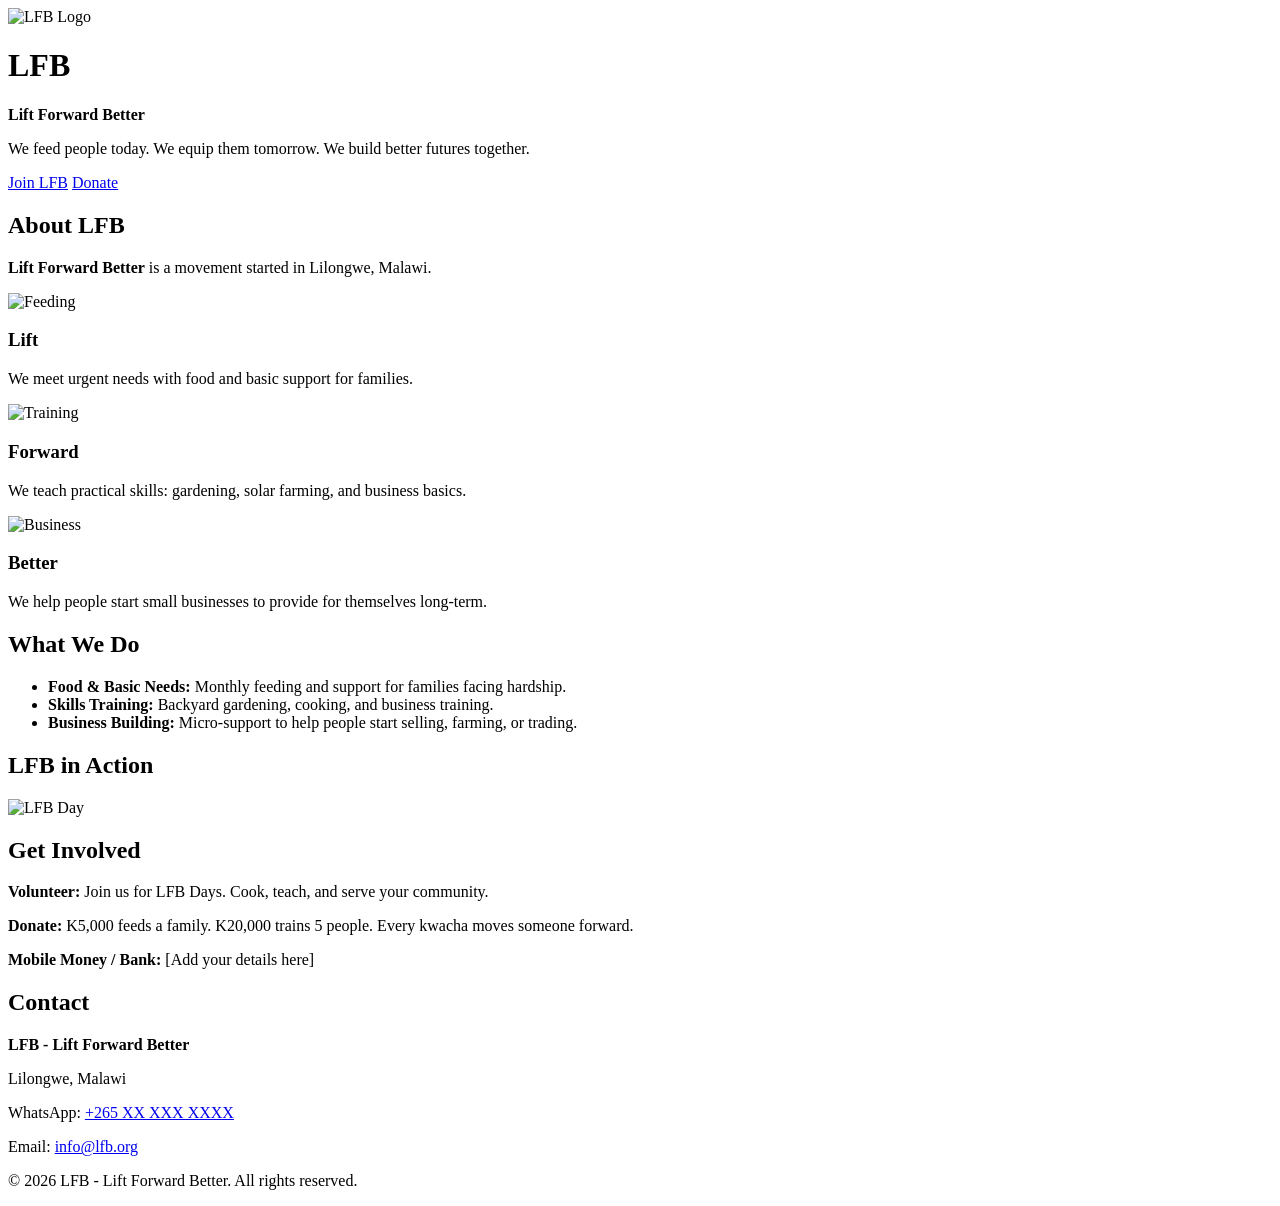
==== index.html @ e2d97dd2 "Create index.html" ====
<!DOCTYPE html>
<html lang="en">
<head>
  <meta charset="UTF-8">
  <meta name="viewport" content="width=device-width, initial-scale=1.0">
  <title>LFB - Lift Forward Better</title>
  <link rel="stylesheet" href="css/style.css">
</head>
<body>

  <header>
    <img src="images/logo.png" alt="LFB Logo" class="logo">
    <h1>LFB</h1>
    <p><b>Lift Forward Better</b></p>
    <p>We feed people today. We equip them tomorrow. We build better futures together.</p>
    <a href="#contact" class="btn btn-primary">Join LFB</a>
    <a href="#donate" class="btn btn-outline">Donate</a>
  </header>

  <section id="about">
    <h2>About LFB</h2>
    <p><b>Lift Forward Better</b> is a movement started in Lilongwe, Malawi.</p>
    <div class="cards">
      <div class="card">
        <img src="images/feeding.jpg" alt="Feeding">
        <h3>Lift</h3>
        <p>We meet urgent needs with food and basic support for families.</p>
      </div>
      <div class="card">
        <img src="images/training.jpg" alt="Training">
        <h3>Forward</h3>
        <p>We teach practical skills: gardening, solar farming, and business basics.</p>
      </div>
      <div class="card">
        <img src="images/business.jpg" alt="Business">
        <h3>Better</h3>
        <p>We help people start small businesses to provide for themselves long-term.</p>
      </div>
    </div>
  </section>

  <section id="whatwedo" class="gray">
    <h2>What We Do</h2>
    <ul>
      <li><b>Food & Basic Needs:</b> Monthly feeding and support for families facing hardship.</li>
      <li><b>Skills Training:</b> Backyard gardening, cooking, and business training.</li>
      <li><b>Business Building:</b> Micro-support to help people start selling, farming, or trading.</li>
    </ul>
  </section>

  <section id="gallery">
    <h2>LFB in Action</h2>
    <div class="gallery">
      <!-- Add your photos from images/gallery/ here -->
      <img src="images/hero.jpg" alt="LFB Day">
    </div>
  </section>

  <section id="donate">
    <h2>Get Involved</h2>
    <p><b>Volunteer:</b> Join us for LFB Days. Cook, teach, and serve your community.</p>
    <p><b>Donate:</b> K5,000 feeds a family. K20,000 trains 5 people. Every kwacha moves someone forward.</p>
    <p><b>Mobile Money / Bank:</b> [Add your details here]</p>
  </section>

  <section id="contact" class="gray">
    <h2>Contact</h2>
    <p><b>LFB - Lift Forward Better</b></p>
    <p>Lilongwe, Malawi</p>
    <p>WhatsApp: <a href="https://wa.me/265XXXXXXXXX">+265 XX XXX XXXX</a></p>
    <p>Email: <a href="mailto:info@lfb.org">info@lfb.org</a></p>
  </section>

  <footer>
    <p>© 2026 LFB - Lift Forward Better. All rights reserved.</p>
  </footer>

  <script src="js/script.js"></script>
</body>
</html>
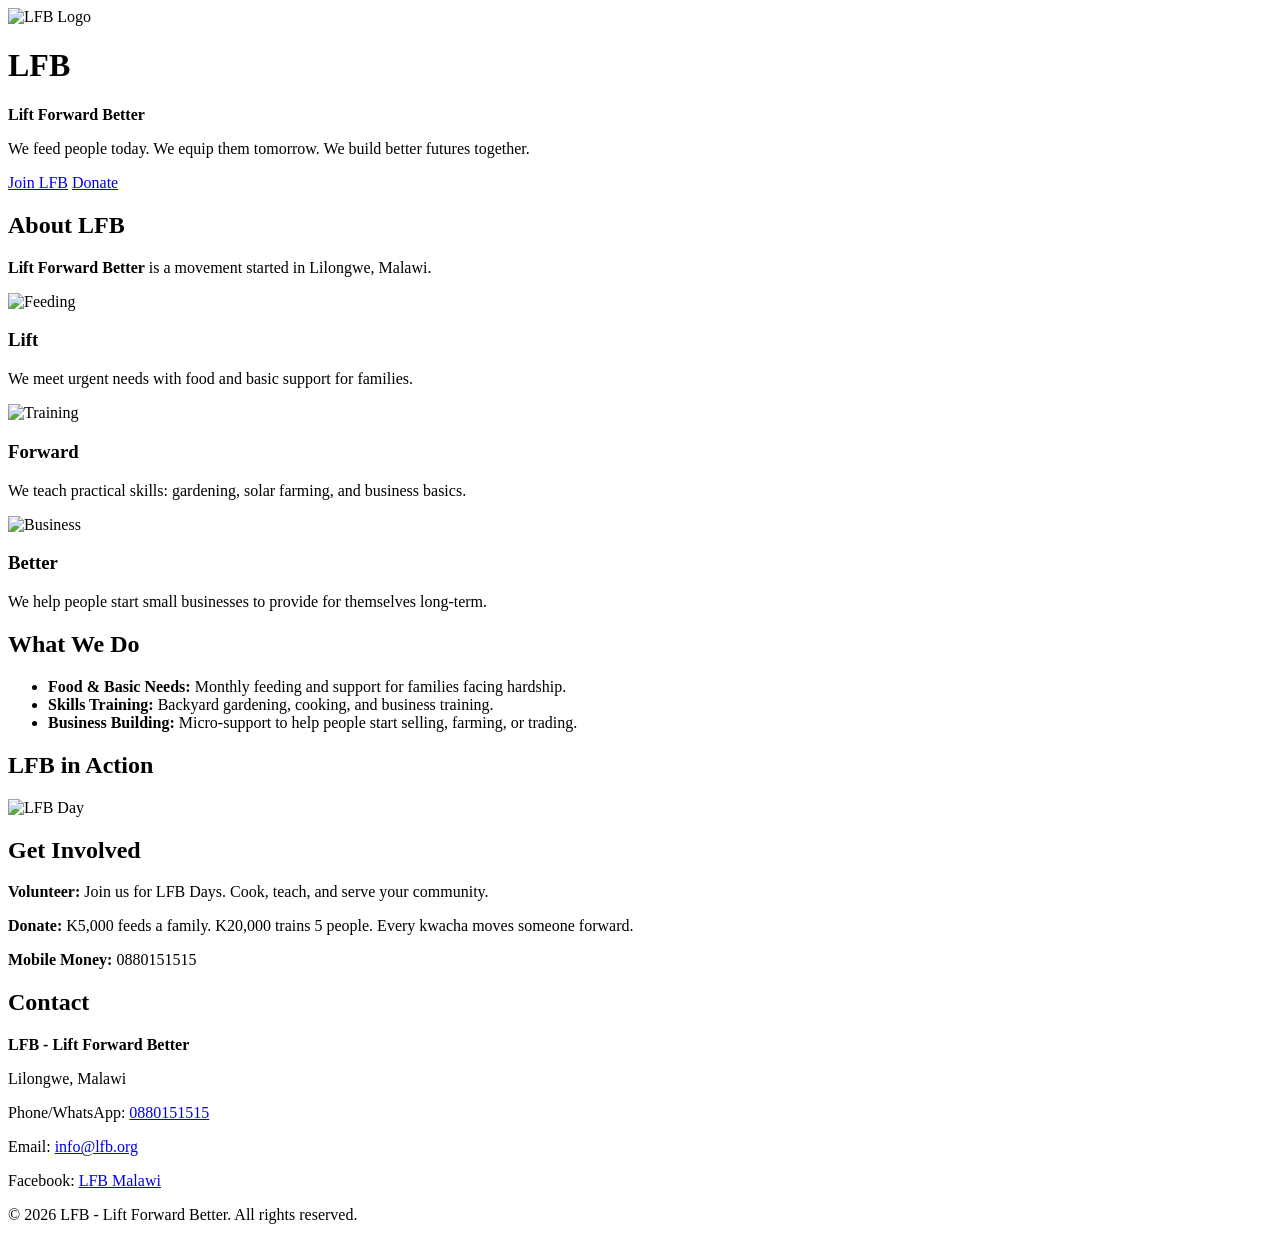
==== commit 490d900c: "Update index.html" ====
--- a/index.html
+++ b/index.html
@@ -4,11 +4,13 @@
   <meta charset="UTF-8">
   <meta name="viewport" content="width=device-width, initial-scale=1.0">
   <title>LFB - Lift Forward Better</title>
+  <meta name="description" content="LFB Lift Forward Better - Feeding families, teaching skills, building businesses in Lilongwe, Malawi">
   <link rel="stylesheet" href="css/style.css">
 </head>
 <body>
 
   <header>
+    <!-- Use the animated SVG here when ready -->
     <img src="images/logo.png" alt="LFB Logo" class="logo">
     <h1>LFB</h1>
     <p><b>Lift Forward Better</b></p>
@@ -51,7 +53,6 @@
   <section id="gallery">
     <h2>LFB in Action</h2>
     <div class="gallery">
-      <!-- Add your photos from images/gallery/ here -->
       <img src="images/hero.jpg" alt="LFB Day">
     </div>
   </section>
@@ -60,15 +61,16 @@
     <h2>Get Involved</h2>
     <p><b>Volunteer:</b> Join us for LFB Days. Cook, teach, and serve your community.</p>
     <p><b>Donate:</b> K5,000 feeds a family. K20,000 trains 5 people. Every kwacha moves someone forward.</p>
-    <p><b>Mobile Money / Bank:</b> [Add your details here]</p>
+    <p><b>Mobile Money:</b> 0880151515</p>
   </section>
 
   <section id="contact" class="gray">
     <h2>Contact</h2>
     <p><b>LFB - Lift Forward Better</b></p>
     <p>Lilongwe, Malawi</p>
-    <p>WhatsApp: <a href="https://wa.me/265XXXXXXXXX">+265 XX XXX XXXX</a></p>
+    <p>Phone/WhatsApp: <a href="https://wa.me/265880151515">0880151515</a></p>
     <p>Email: <a href="mailto:info@lfb.org">info@lfb.org</a></p>
+    <p>Facebook: <a href="https://www.facebook.com/profile.php?id=61572565078722" target="_blank">LFB Malawi</a></p>
   </section>
 
   <footer>
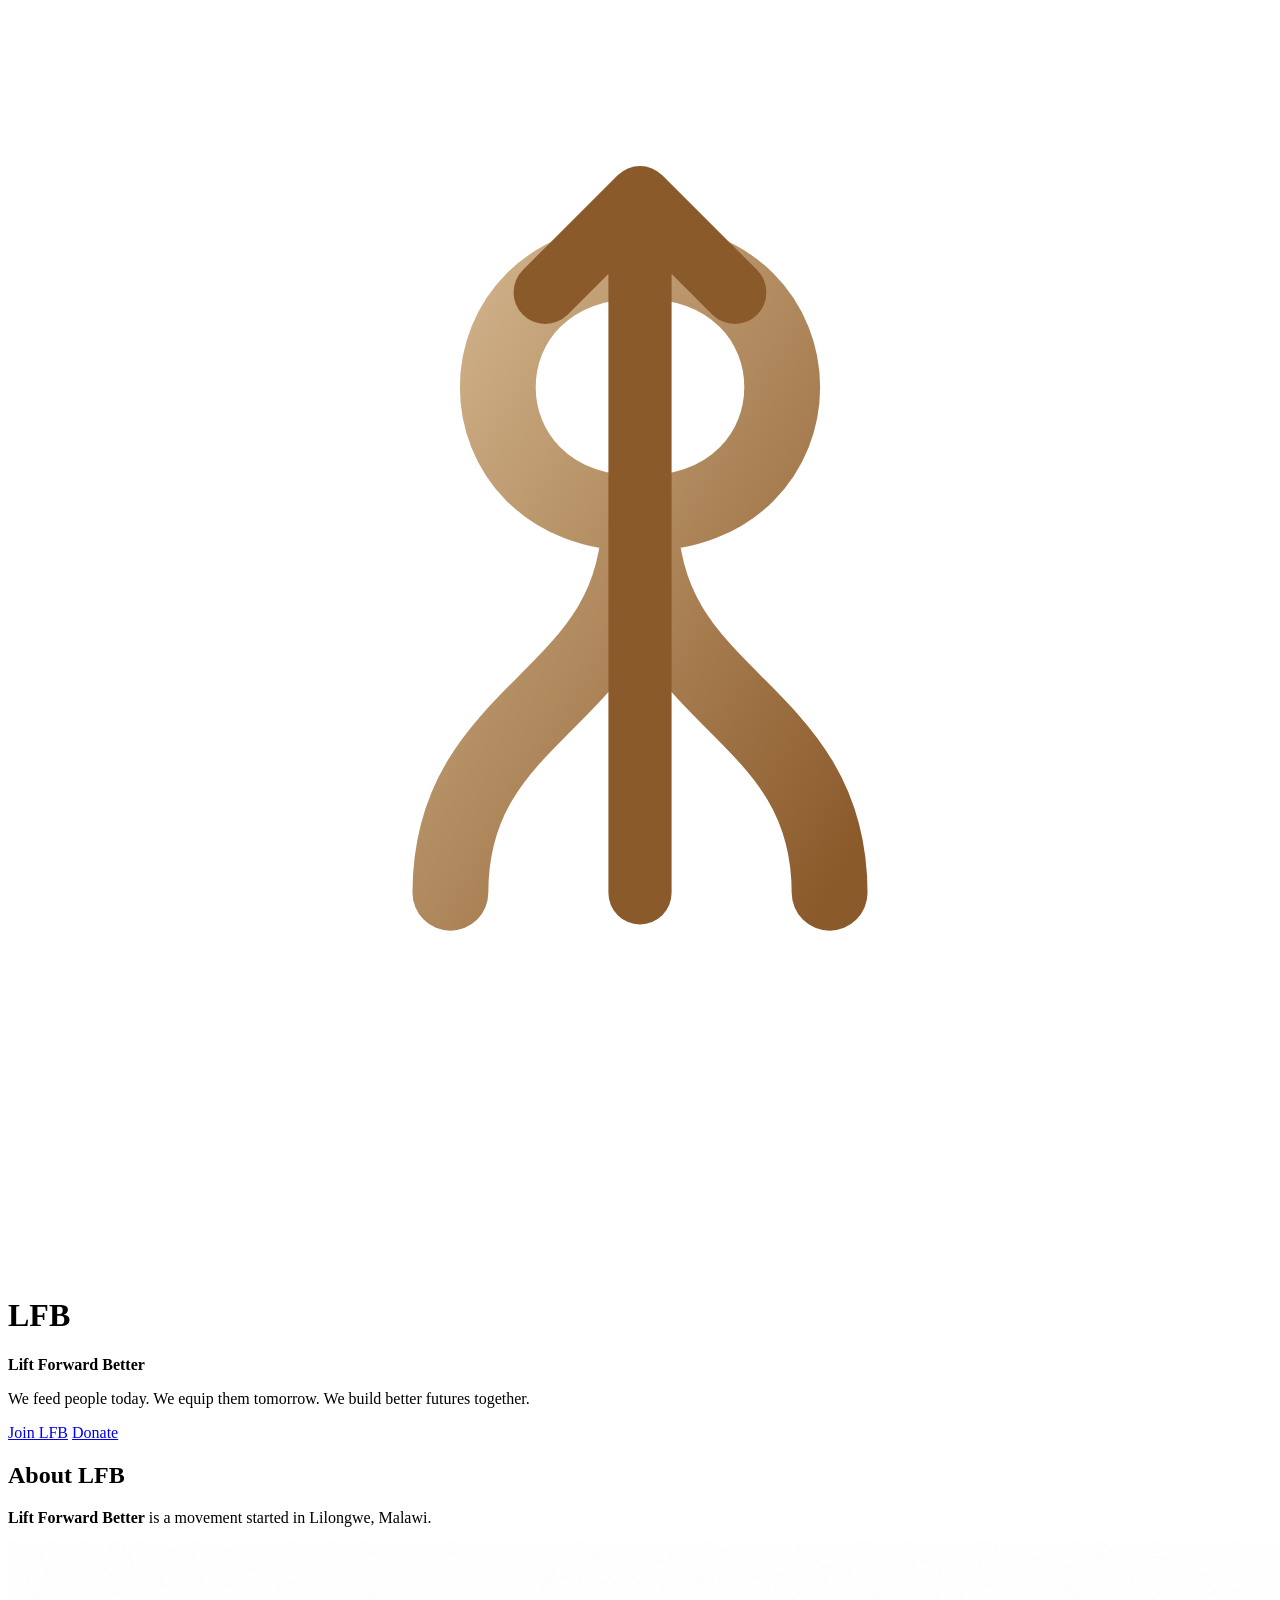
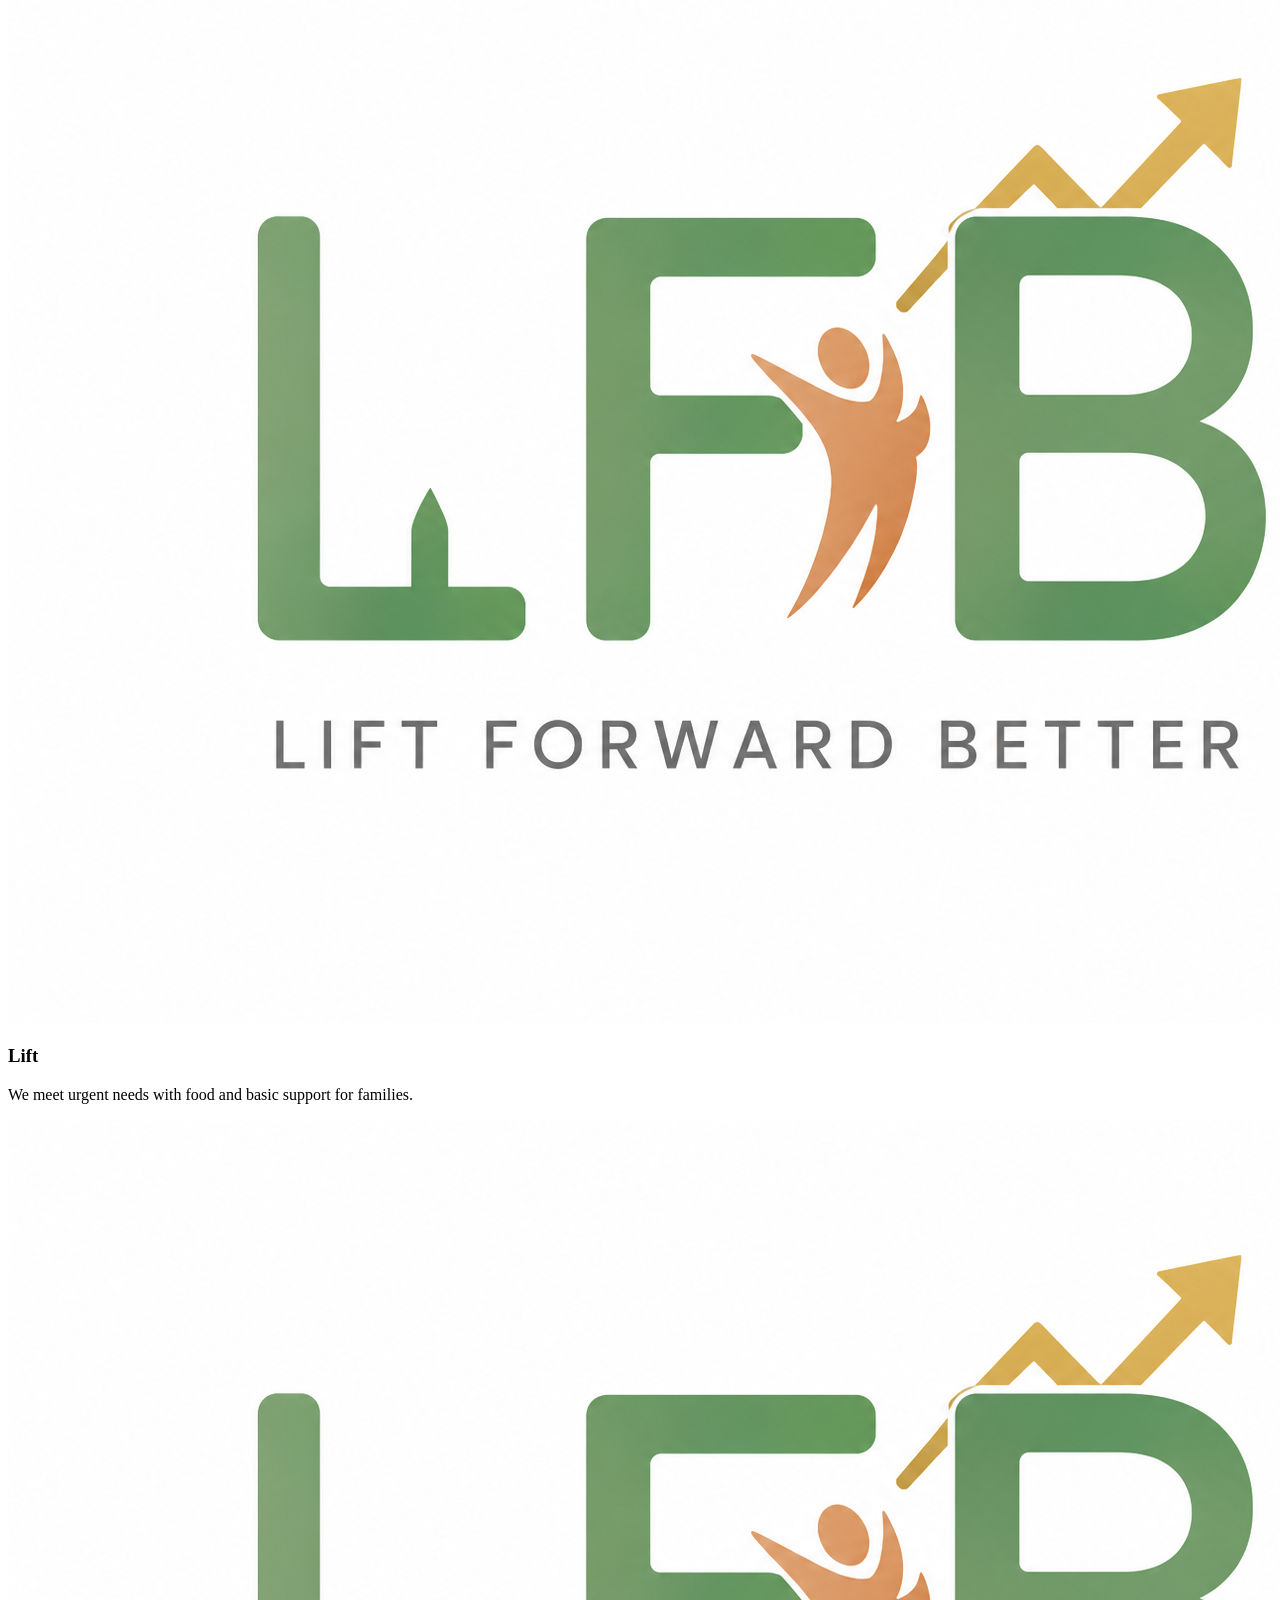
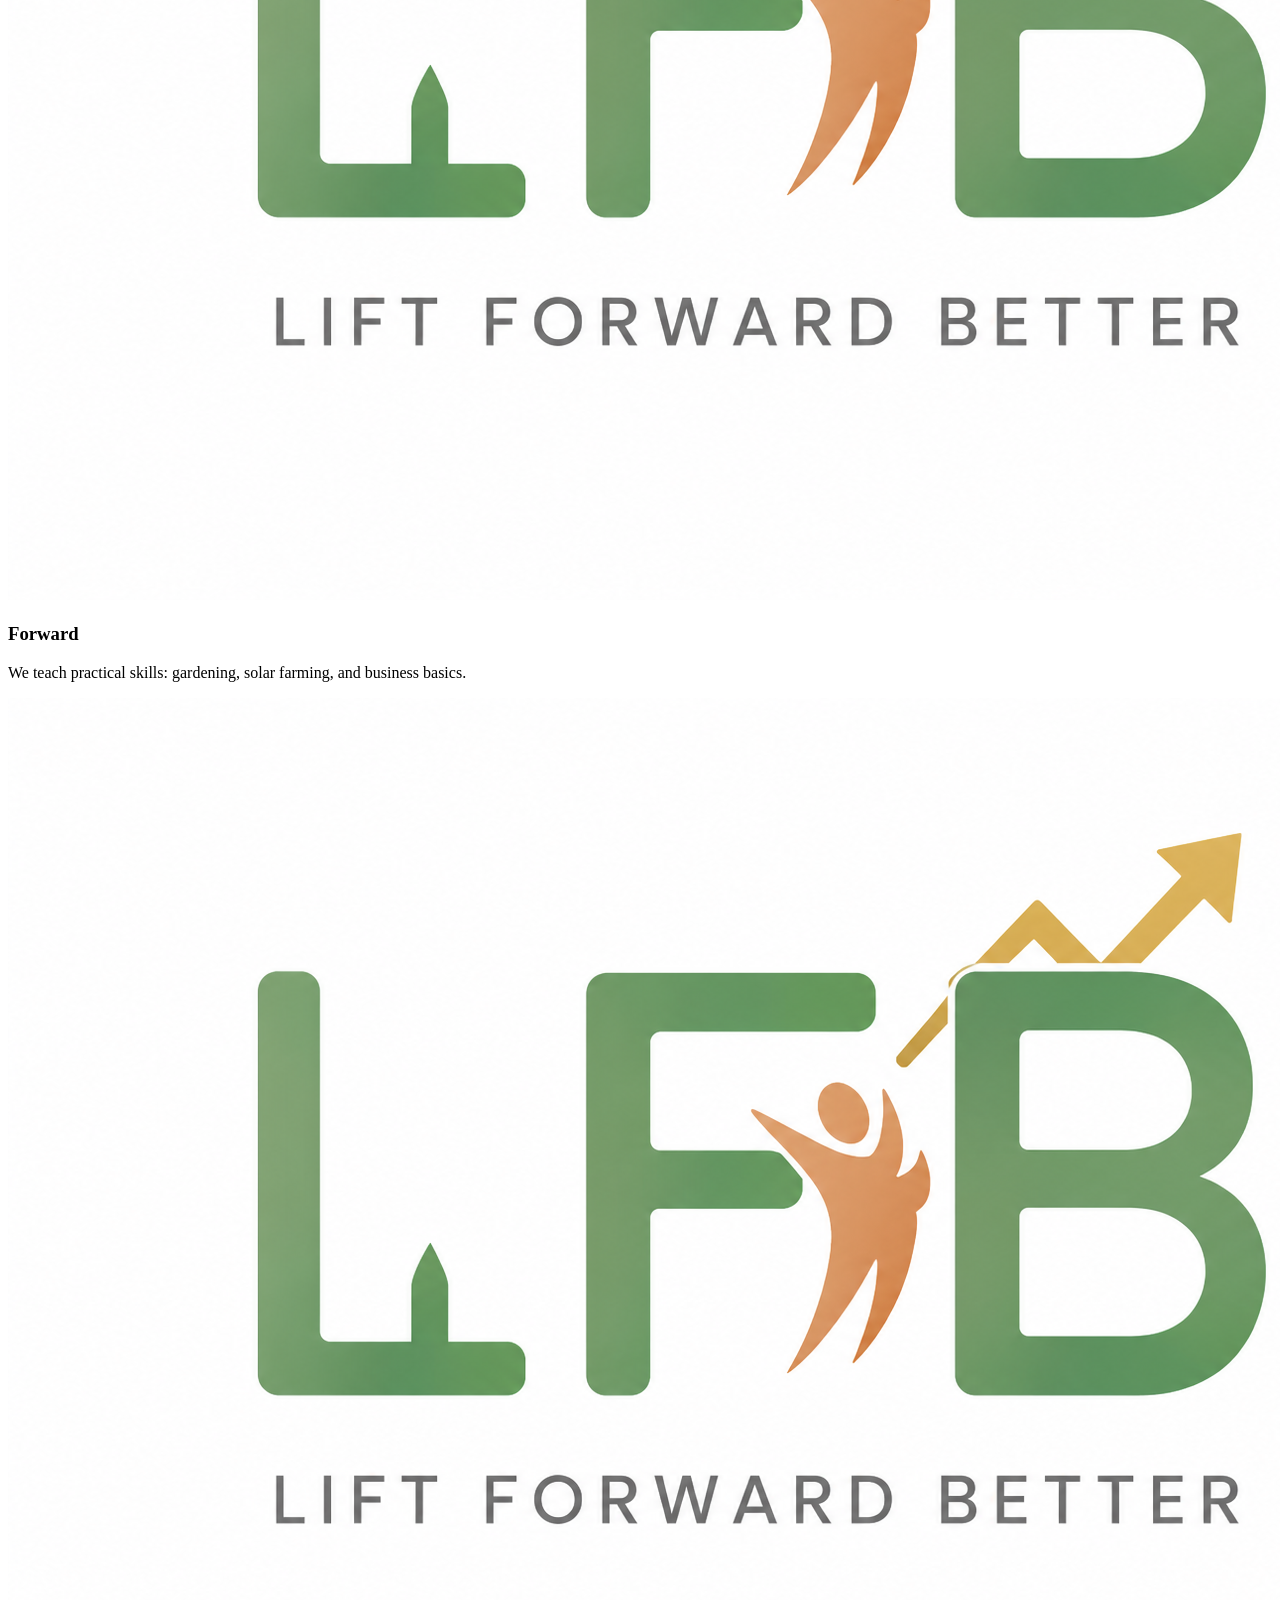
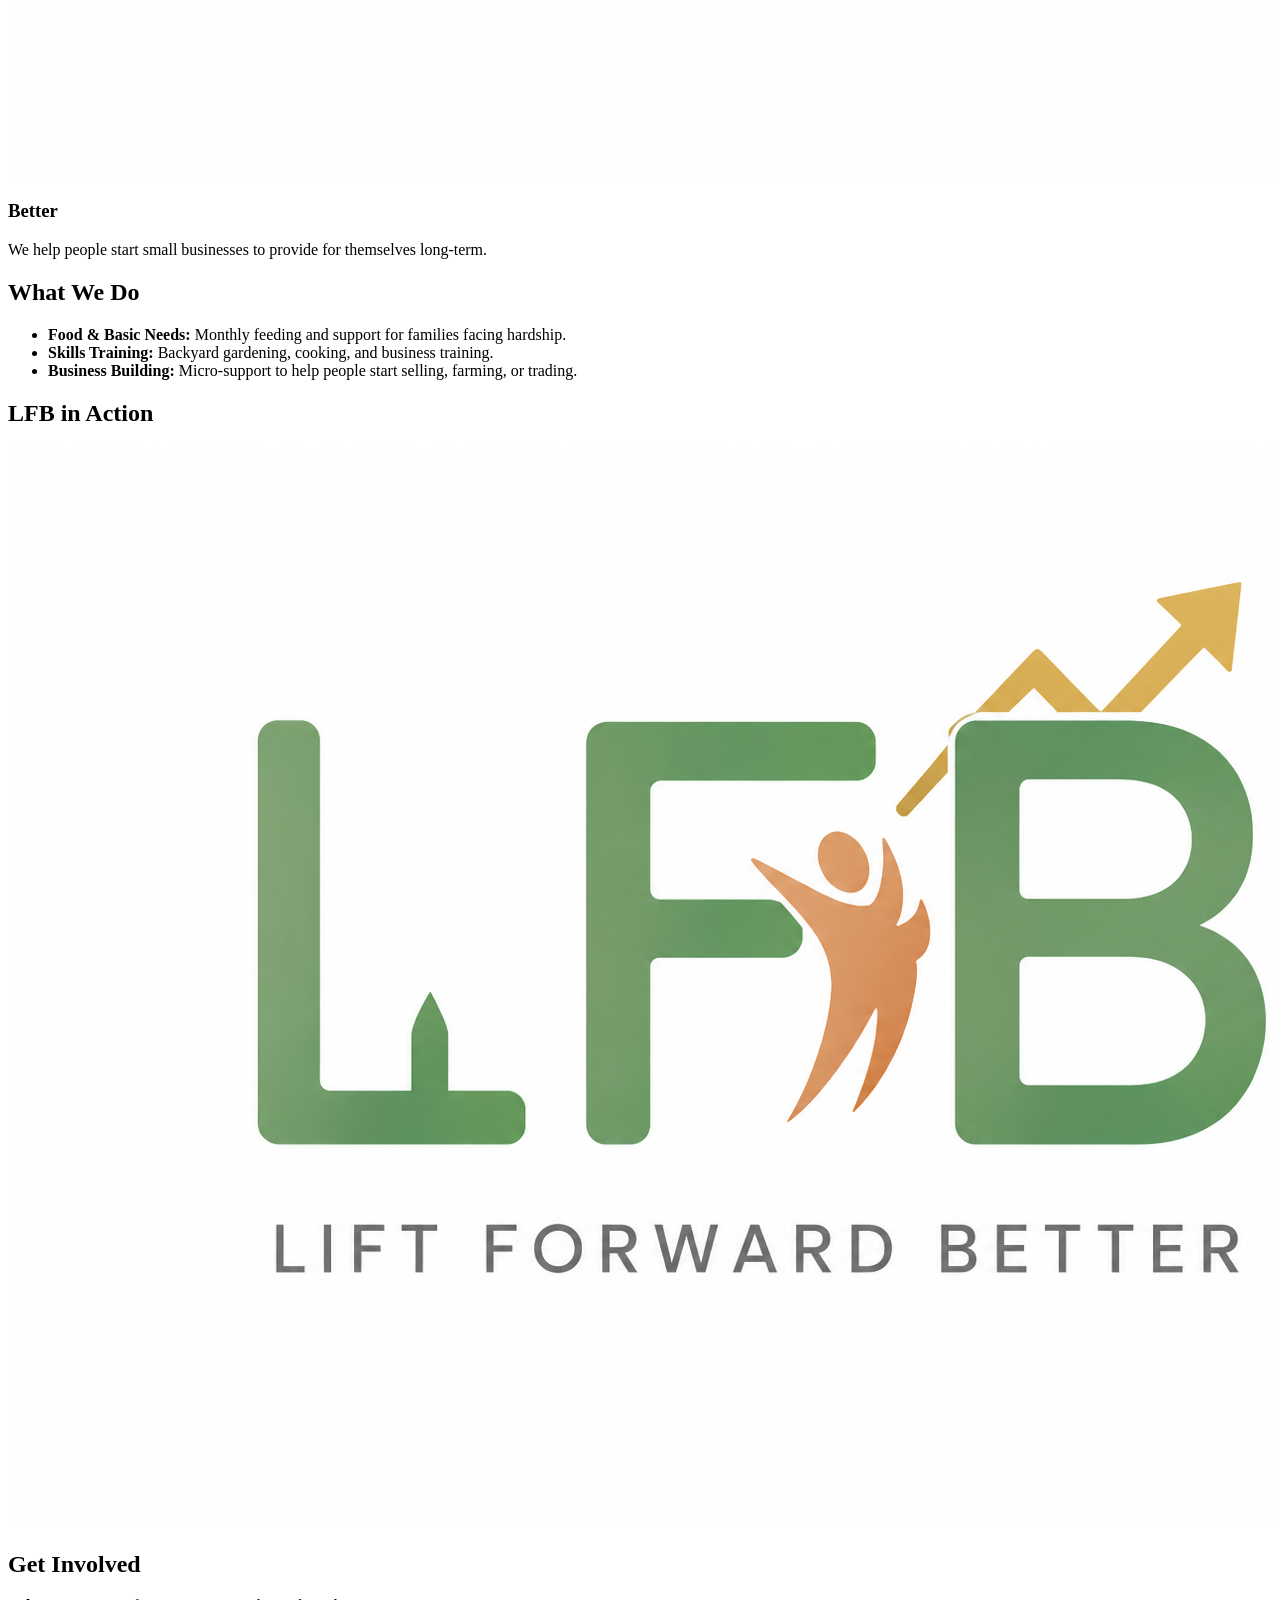
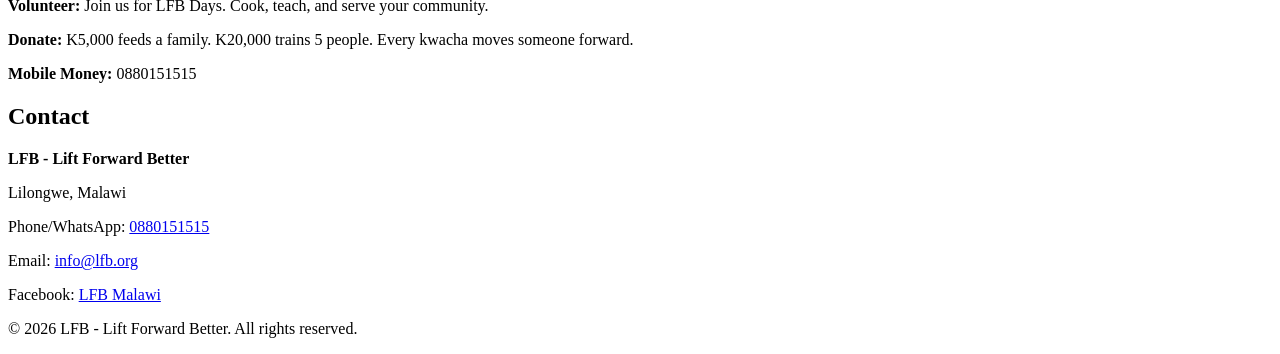
==== commit 9dbc7057: "Update index.html" ====
--- a/index.html
+++ b/index.html
@@ -10,8 +10,26 @@
 <body>
 
   <header>
-    <!-- Use the animated SVG here when ready -->
-    <img src="images/logo.png" alt="LFB Logo" class="logo">
+    <!-- Animated LFB Logo with rope knot -->
+    <svg class="logo" viewBox="0 0 200 200" xmlns="http://www.w3.org/2000/svg">
+      <defs>
+        <linearGradient id="brownGrad" x1="0%" y1="0%" x2="100%" y2="100%">
+          <stop offset="0%" style="stop-color:#D2B48C"/>
+          <stop offset="100%" style="stop-color:#8B5A2B"/>
+        </linearGradient>
+      </defs>
+      <!-- Rope forming knot -->
+      <path d="M100 40 C70 40, 70 80, 100 80 C130 80, 130 40, 100 40 M100 80 C100 110, 70 110, 70 140 M100 80 C100 110, 130 110, 130 140" 
+            stroke="url(#brownGrad)" stroke-width="12" fill="none" stroke-linecap="round">
+        <animate attributeName="stroke-dashoffset" from="300" to="0" dur="2s" fill="freeze"/>
+      </path>
+      <!-- Arrow pulling up -->
+      <path d="M100 140 L100 30 M100 30 L85 45 M100 30 L115 45" 
+            stroke="#8B5A2B" stroke-width="10" fill="none" stroke-linecap="round" stroke-linejoin="round">
+        <animate attributeName="y2" from="160" to="30" dur="1.5s" fill="freeze"/>
+      </path>
+    </svg>
+
     <h1>LFB</h1>
     <p><b>Lift Forward Better</b></p>
     <p>We feed people today. We equip them tomorrow. We build better futures together.</p>
@@ -24,17 +42,17 @@
     <p><b>Lift Forward Better</b> is a movement started in Lilongwe, Malawi.</p>
     <div class="cards">
       <div class="card">
-        <img src="images/feeding.jpg" alt="Feeding">
+        <img src="logo.png" alt="Feeding"> <!-- temp: replace with feeding.jpg later -->
         <h3>Lift</h3>
         <p>We meet urgent needs with food and basic support for families.</p>
       </div>
       <div class="card">
-        <img src="images/training.jpg" alt="Training">
+        <img src="logo.png" alt="Training">
         <h3>Forward</h3>
         <p>We teach practical skills: gardening, solar farming, and business basics.</p>
       </div>
       <div class="card">
-        <img src="images/business.jpg" alt="Business">
+        <img src="logo.png" alt="Business">
         <h3>Better</h3>
         <p>We help people start small businesses to provide for themselves long-term.</p>
       </div>
@@ -53,7 +71,7 @@
   <section id="gallery">
     <h2>LFB in Action</h2>
     <div class="gallery">
-      <img src="images/hero.jpg" alt="LFB Day">
+      <img src="logo.png" alt="LFB Day"> <!-- temp: replace with hero.jpg later -->
     </div>
   </section>
 
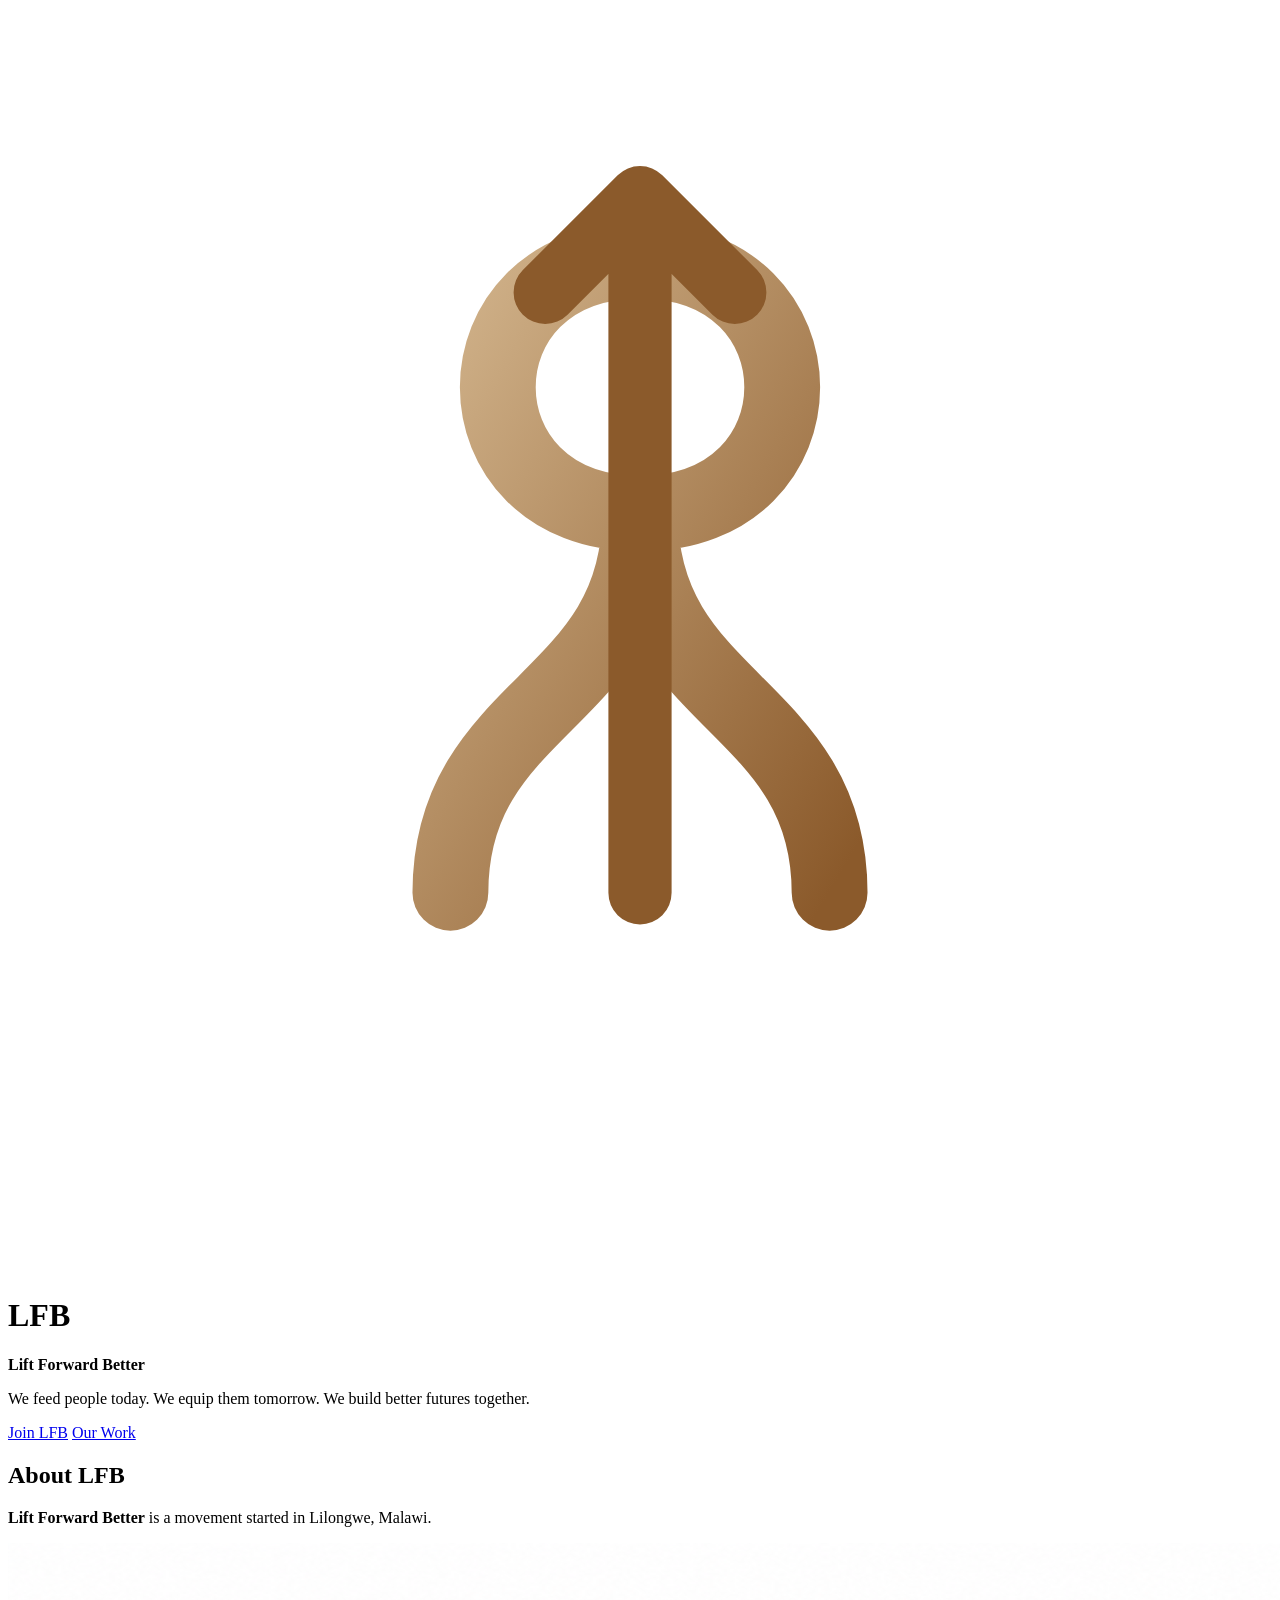
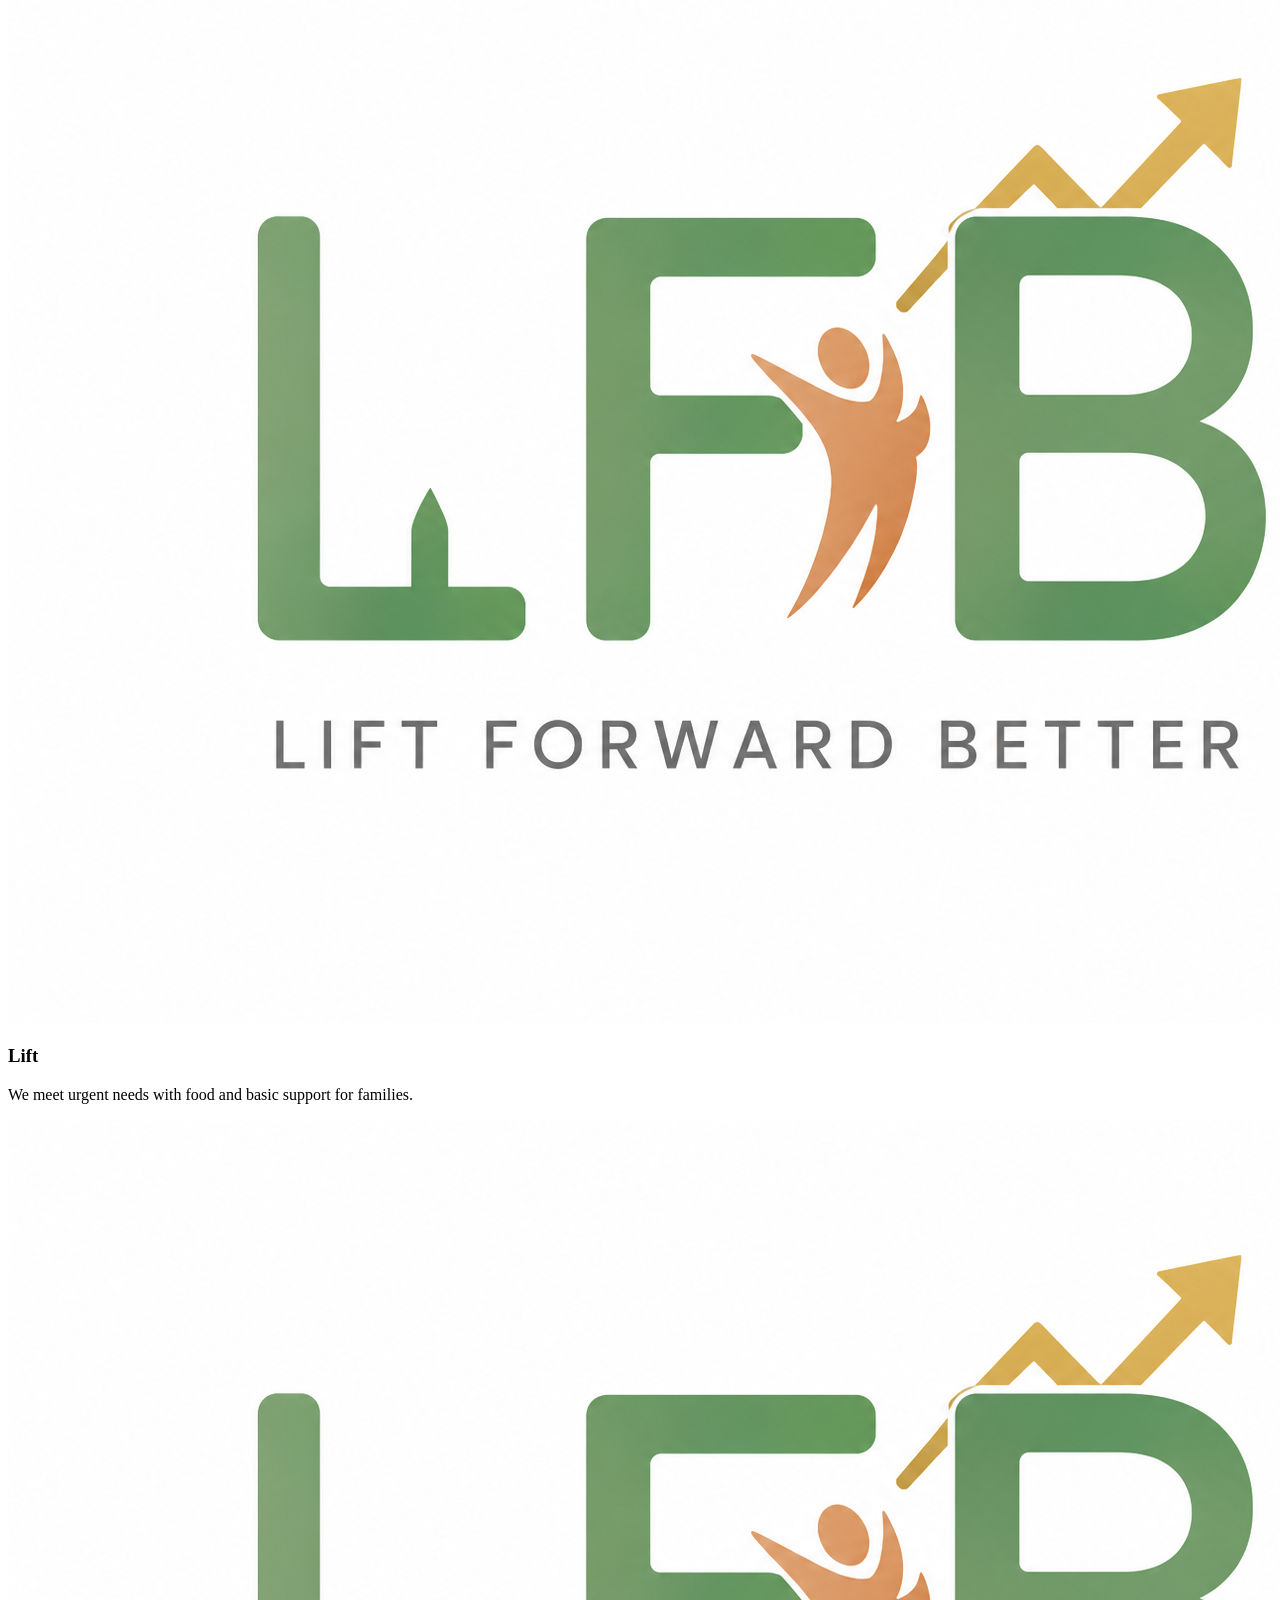
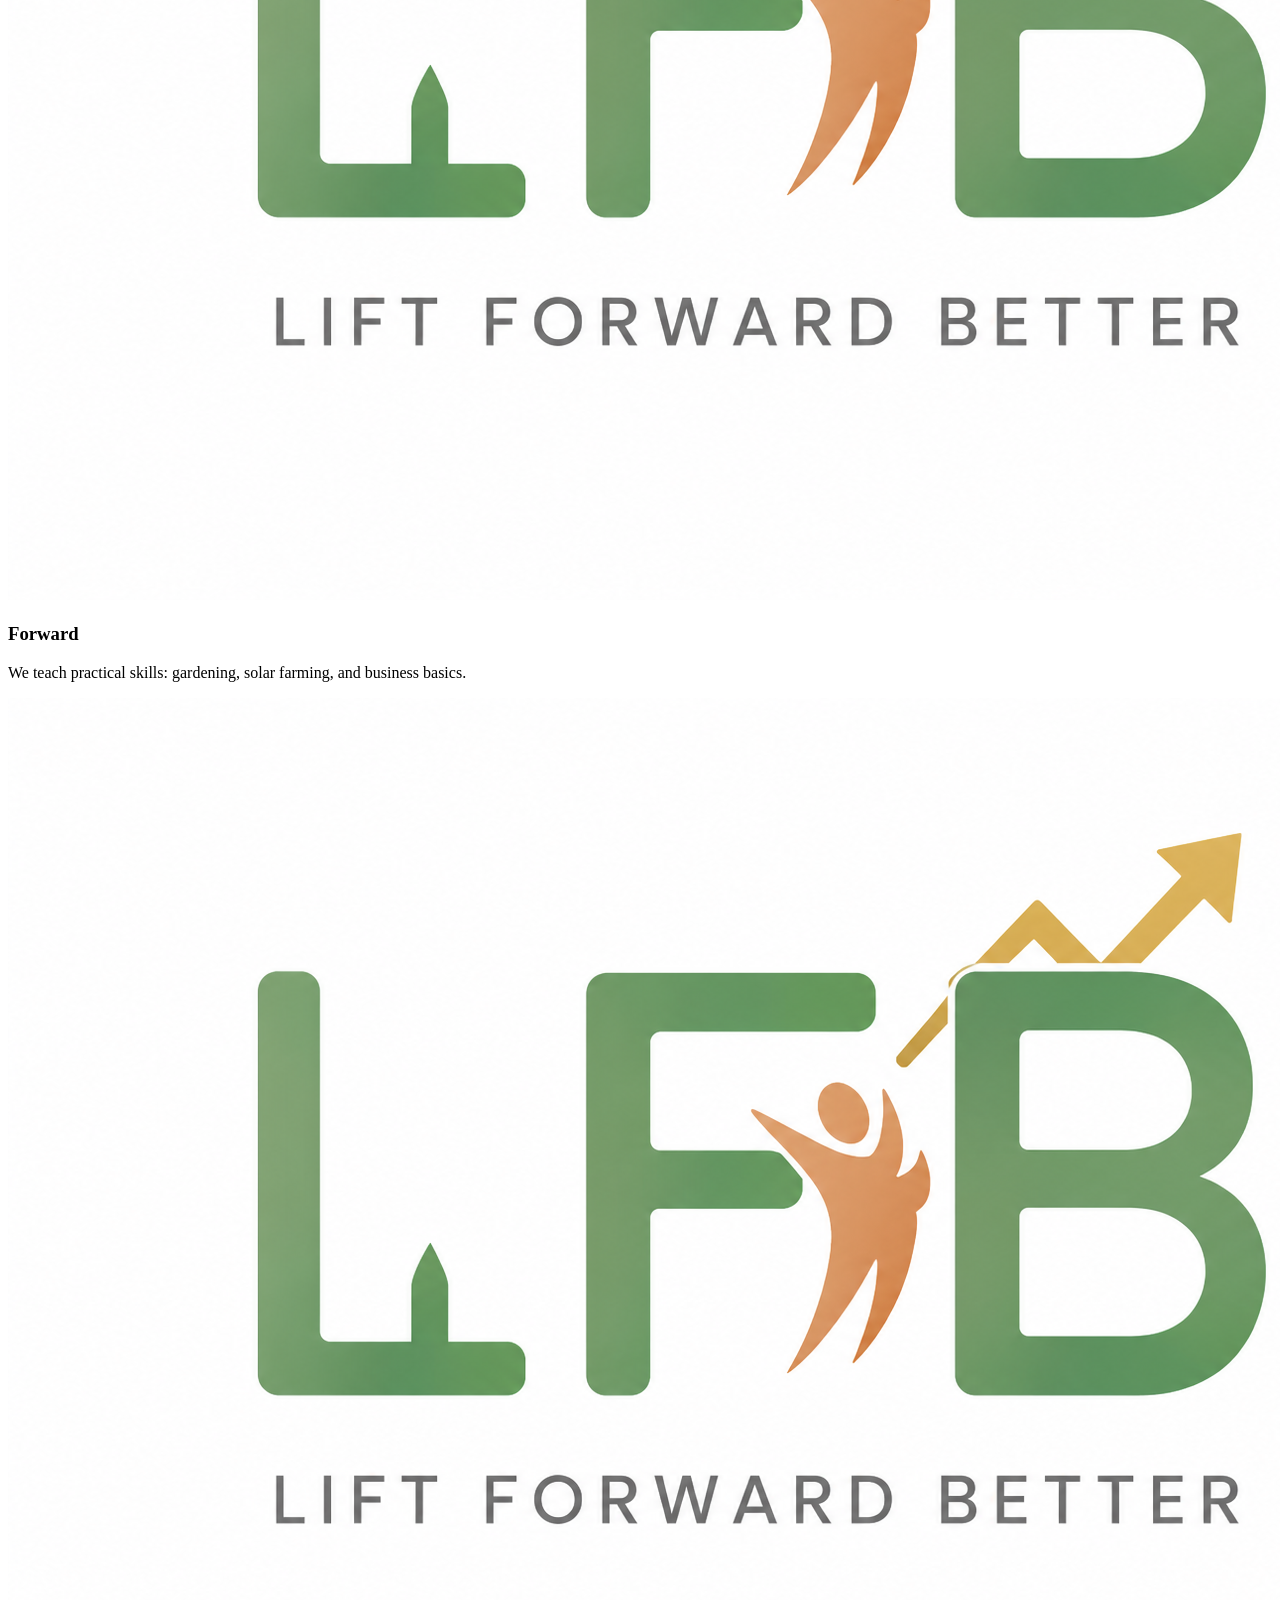
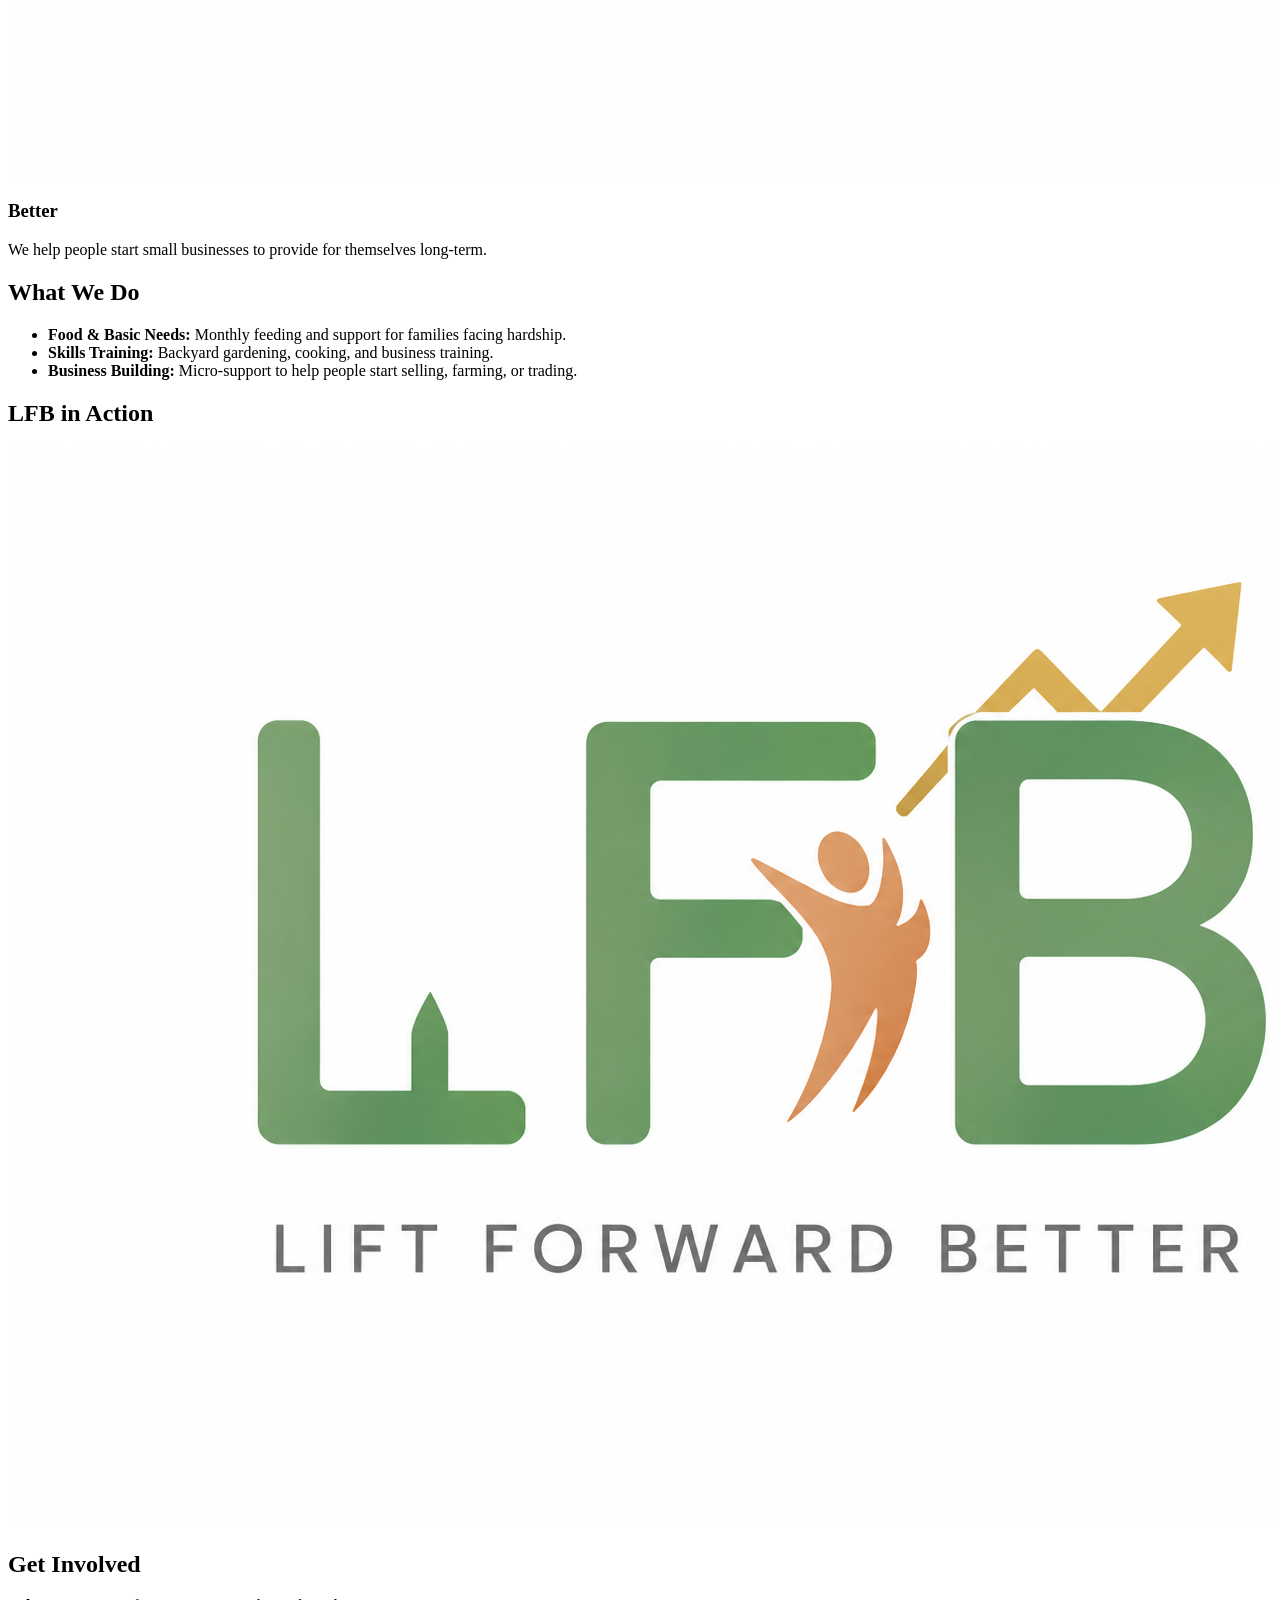
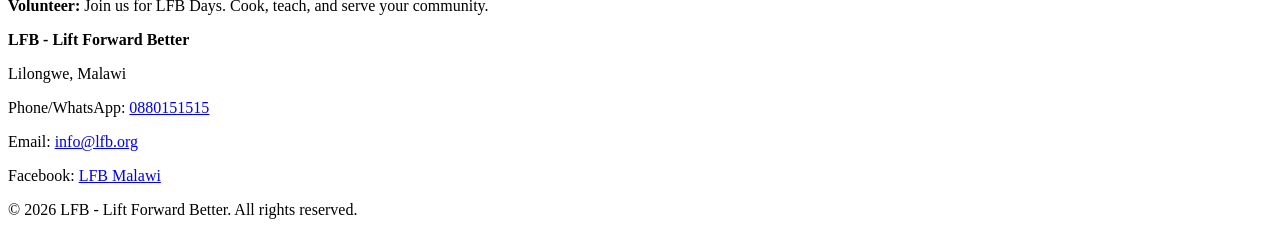
==== commit 83cec844: "Update index.html" ====
--- a/index.html
+++ b/index.html
@@ -18,12 +18,10 @@
           <stop offset="100%" style="stop-color:#8B5A2B"/>
         </linearGradient>
       </defs>
-      <!-- Rope forming knot -->
       <path d="M100 40 C70 40, 70 80, 100 80 C130 80, 130 40, 100 40 M100 80 C100 110, 70 110, 70 140 M100 80 C100 110, 130 110, 130 140" 
             stroke="url(#brownGrad)" stroke-width="12" fill="none" stroke-linecap="round">
         <animate attributeName="stroke-dashoffset" from="300" to="0" dur="2s" fill="freeze"/>
       </path>
-      <!-- Arrow pulling up -->
       <path d="M100 140 L100 30 M100 30 L85 45 M100 30 L115 45" 
             stroke="#8B5A2B" stroke-width="10" fill="none" stroke-linecap="round" stroke-linejoin="round">
         <animate attributeName="y2" from="160" to="30" dur="1.5s" fill="freeze"/>
@@ -34,7 +32,7 @@
     <p><b>Lift Forward Better</b></p>
     <p>We feed people today. We equip them tomorrow. We build better futures together.</p>
     <a href="#contact" class="btn btn-primary">Join LFB</a>
-    <a href="#donate" class="btn btn-outline">Donate</a>
+    <a href="#whatwedo" class="btn btn-outline">Our Work</a>
   </header>
 
   <section id="about">
@@ -42,7 +40,7 @@
     <p><b>Lift Forward Better</b> is a movement started in Lilongwe, Malawi.</p>
     <div class="cards">
       <div class="card">
-        <img src="logo.png" alt="Feeding"> <!-- temp: replace with feeding.jpg later -->
+        <img src="logo.png" alt="Feeding">
         <h3>Lift</h3>
         <p>We meet urgent needs with food and basic support for families.</p>
       </div>
@@ -71,19 +69,13 @@
   <section id="gallery">
     <h2>LFB in Action</h2>
     <div class="gallery">
-      <img src="logo.png" alt="LFB Day"> <!-- temp: replace with hero.jpg later -->
+      <img src="logo.png" alt="LFB Day">
     </div>
   </section>
 
-  <section id="donate">
+  <section id="contact" class="gray">
     <h2>Get Involved</h2>
     <p><b>Volunteer:</b> Join us for LFB Days. Cook, teach, and serve your community.</p>
-    <p><b>Donate:</b> K5,000 feeds a family. K20,000 trains 5 people. Every kwacha moves someone forward.</p>
-    <p><b>Mobile Money:</b> 0880151515</p>
-  </section>
-
-  <section id="contact" class="gray">
-    <h2>Contact</h2>
     <p><b>LFB - Lift Forward Better</b></p>
     <p>Lilongwe, Malawi</p>
     <p>Phone/WhatsApp: <a href="https://wa.me/265880151515">0880151515</a></p>
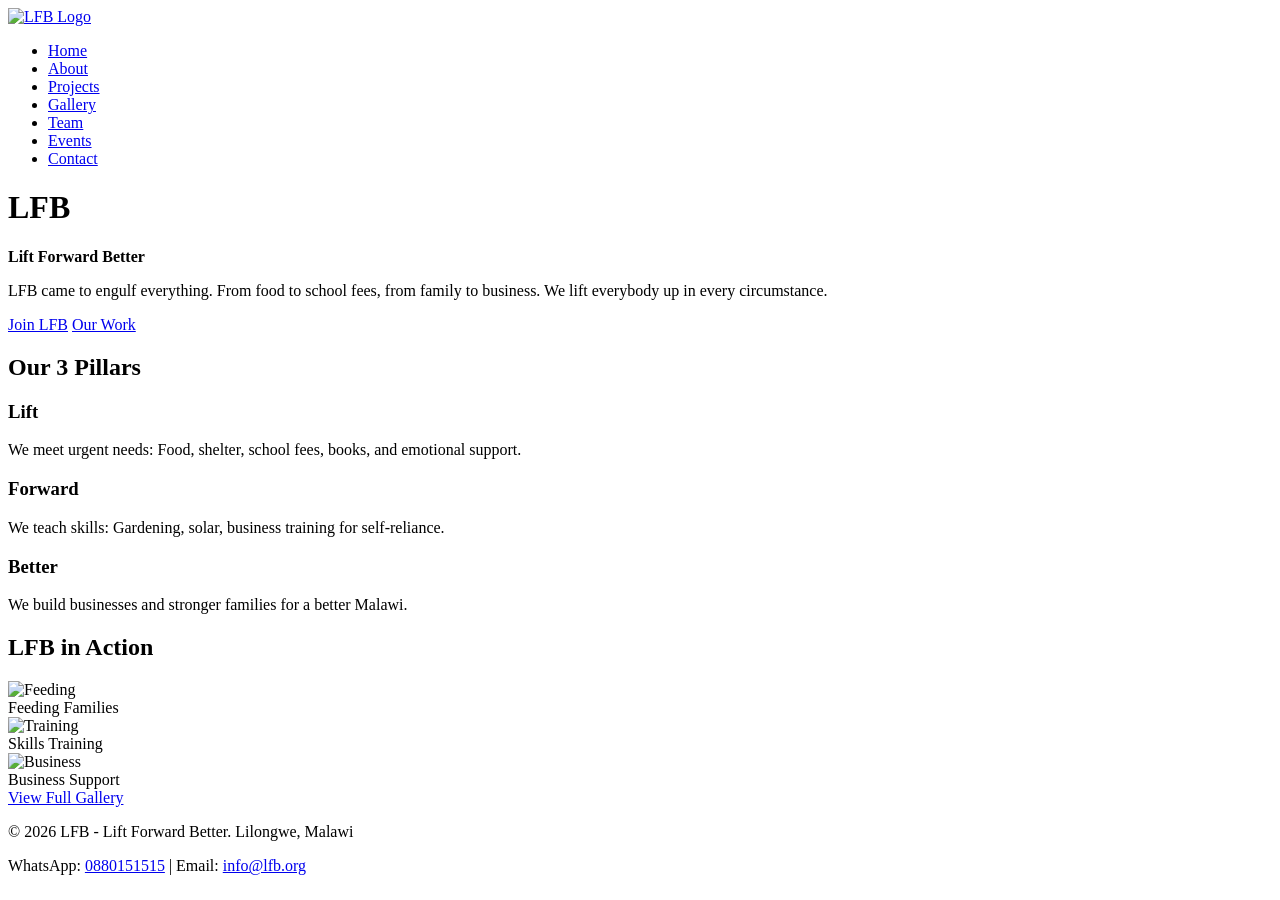
==== commit dbc614d3: "Update index.html" ====
--- a/index.html
+++ b/index.html
@@ -4,89 +4,58 @@
   <meta charset="UTF-8">
   <meta name="viewport" content="width=device-width, initial-scale=1.0">
   <title>LFB - Lift Forward Better</title>
-  <meta name="description" content="LFB Lift Forward Better - Feeding families, teaching skills, building businesses in Lilongwe, Malawi">
+  <meta name="description" content="LFB feeds families, teaches skills, and builds businesses in Lilongwe, Malawi">
   <link rel="stylesheet" href="css/style.css">
+  <link rel="stylesheet" href="css/animations.css">
+  <link rel="stylesheet" href="css/responsive.css">
 </head>
 <body>
+  <nav>
+    <a href="index.html"><img src="images/logo.svg" alt="LFB Logo" class="logo"></a>
+    <ul>
+      <li><a href="index.html">Home</a></li>
+      <li><a href="about.html">About</a></li>
+      <li><a href="projects.html">Projects</a></li>
+      <li><a href="gallery.html">Gallery</a></li>
+      <li><a href="team.html">Team</a></li>
+      <li><a href="events.html">Events</a></li>
+      <li><a href="contact.html">Contact</a></li>
+    </ul>
+  </nav>
 
   <header>
-    <!-- Animated LFB Logo with rope knot -->
-    <svg class="logo" viewBox="0 0 200 200" xmlns="http://www.w3.org/2000/svg">
-      <defs>
-        <linearGradient id="brownGrad" x1="0%" y1="0%" x2="100%" y2="100%">
-          <stop offset="0%" style="stop-color:#D2B48C"/>
-          <stop offset="100%" style="stop-color:#8B5A2B"/>
-        </linearGradient>
-      </defs>
-      <path d="M100 40 C70 40, 70 80, 100 80 C130 80, 130 40, 100 40 M100 80 C100 110, 70 110, 70 140 M100 80 C100 110, 130 110, 130 140" 
-            stroke="url(#brownGrad)" stroke-width="12" fill="none" stroke-linecap="round">
-        <animate attributeName="stroke-dashoffset" from="300" to="0" dur="2s" fill="freeze"/>
-      </path>
-      <path d="M100 140 L100 30 M100 30 L85 45 M100 30 L115 45" 
-            stroke="#8B5A2B" stroke-width="10" fill="none" stroke-linecap="round" stroke-linejoin="round">
-        <animate attributeName="y2" from="160" to="30" dur="1.5s" fill="freeze"/>
-      </path>
-    </svg>
-
     <h1>LFB</h1>
     <p><b>Lift Forward Better</b></p>
-    <p>We feed people today. We equip them tomorrow. We build better futures together.</p>
-    <a href="#contact" class="btn btn-primary">Join LFB</a>
-    <a href="#whatwedo" class="btn btn-outline">Our Work</a>
+    <p>LFB came to engulf everything. From food to school fees, from family to business. We lift everybody up in every circumstance.</p>
+    <a href="contact.html" class="btn btn-primary">Join LFB</a>
+    <a href="projects.html" class="btn btn-outline">Our Work</a>
   </header>
 
-  <section id="about">
-    <h2>About LFB</h2>
-    <p><b>Lift Forward Better</b> is a movement started in Lilongwe, Malawi.</p>
+  <section class="container">
+    <h2>Our 3 Pillars</h2>
     <div class="cards">
-      <div class="card">
-        <img src="logo.png" alt="Feeding">
-        <h3>Lift</h3>
-        <p>We meet urgent needs with food and basic support for families.</p>
-      </div>
-      <div class="card">
-        <img src="logo.png" alt="Training">
-        <h3>Forward</h3>
-        <p>We teach practical skills: gardening, solar farming, and business basics.</p>
-      </div>
-      <div class="card">
-        <img src="logo.png" alt="Business">
-        <h3>Better</h3>
-        <p>We help people start small businesses to provide for themselves long-term.</p>
-      </div>
+      <div class="card"><h3>Lift</h3><p>We meet urgent needs: Food, shelter, school fees, books, and emotional support.</p></div>
+      <div class="card"><h3>Forward</h3><p>We teach skills: Gardening, solar, business training for self-reliance.</p></div>
+      <div class="card"><h3>Better</h3><p>We build businesses and stronger families for a better Malawi.</p></div>
     </div>
   </section>
 
-  <section id="whatwedo" class="gray">
-    <h2>What We Do</h2>
-    <ul>
-      <li><b>Food & Basic Needs:</b> Monthly feeding and support for families facing hardship.</li>
-      <li><b>Skills Training:</b> Backyard gardening, cooking, and business training.</li>
-      <li><b>Business Building:</b> Micro-support to help people start selling, farming, or trading.</li>
-    </ul>
-  </section>
-
-  <section id="gallery">
-    <h2>LFB in Action</h2>
-    <div class="gallery">
-      <img src="logo.png" alt="LFB Day">
+  <section class="gray">
+    <div class="container">
+      <h2>LFB in Action</h2>
+      <div class="gallery-grid">
+        <div class="gallery-item"><img src="images/lfb-day1.jpg" alt="Feeding"><div class="gallery-caption">Feeding Families</div></div>
+        <div class="gallery-item"><img src="images/lfb-day2.jpg" alt="Training"><div class="gallery-caption">Skills Training</div></div>
+        <div class="gallery-item"><img src="images/lfb-day3.jpg" alt="Business"><div class="gallery-caption">Business Support</div></div>
+      </div>
+      <a href="gallery.html" class="btn btn-primary">View Full Gallery</a>
     </div>
   </section>
 
-  <section id="contact" class="gray">
-    <h2>Get Involved</h2>
-    <p><b>Volunteer:</b> Join us for LFB Days. Cook, teach, and serve your community.</p>
-    <p><b>LFB - Lift Forward Better</b></p>
-    <p>Lilongwe, Malawi</p>
-    <p>Phone/WhatsApp: <a href="https://wa.me/265880151515">0880151515</a></p>
-    <p>Email: <a href="mailto:info@lfb.org">info@lfb.org</a></p>
-    <p>Facebook: <a href="https://www.facebook.com/profile.php?id=61572565078722" target="_blank">LFB Malawi</a></p>
-  </section>
-
   <footer>
-    <p>© 2026 LFB - Lift Forward Better. All rights reserved.</p>
+    <p>© 2026 LFB - Lift Forward Better. Lilongwe, Malawi</p>
+    <p>WhatsApp: <a href="https://wa.me/265880151515">0880151515</a> | Email: <a href="mailto:info@lfb.org">info@lfb.org</a></p>
   </footer>
-
   <script src="js/script.js"></script>
 </body>
 </html>
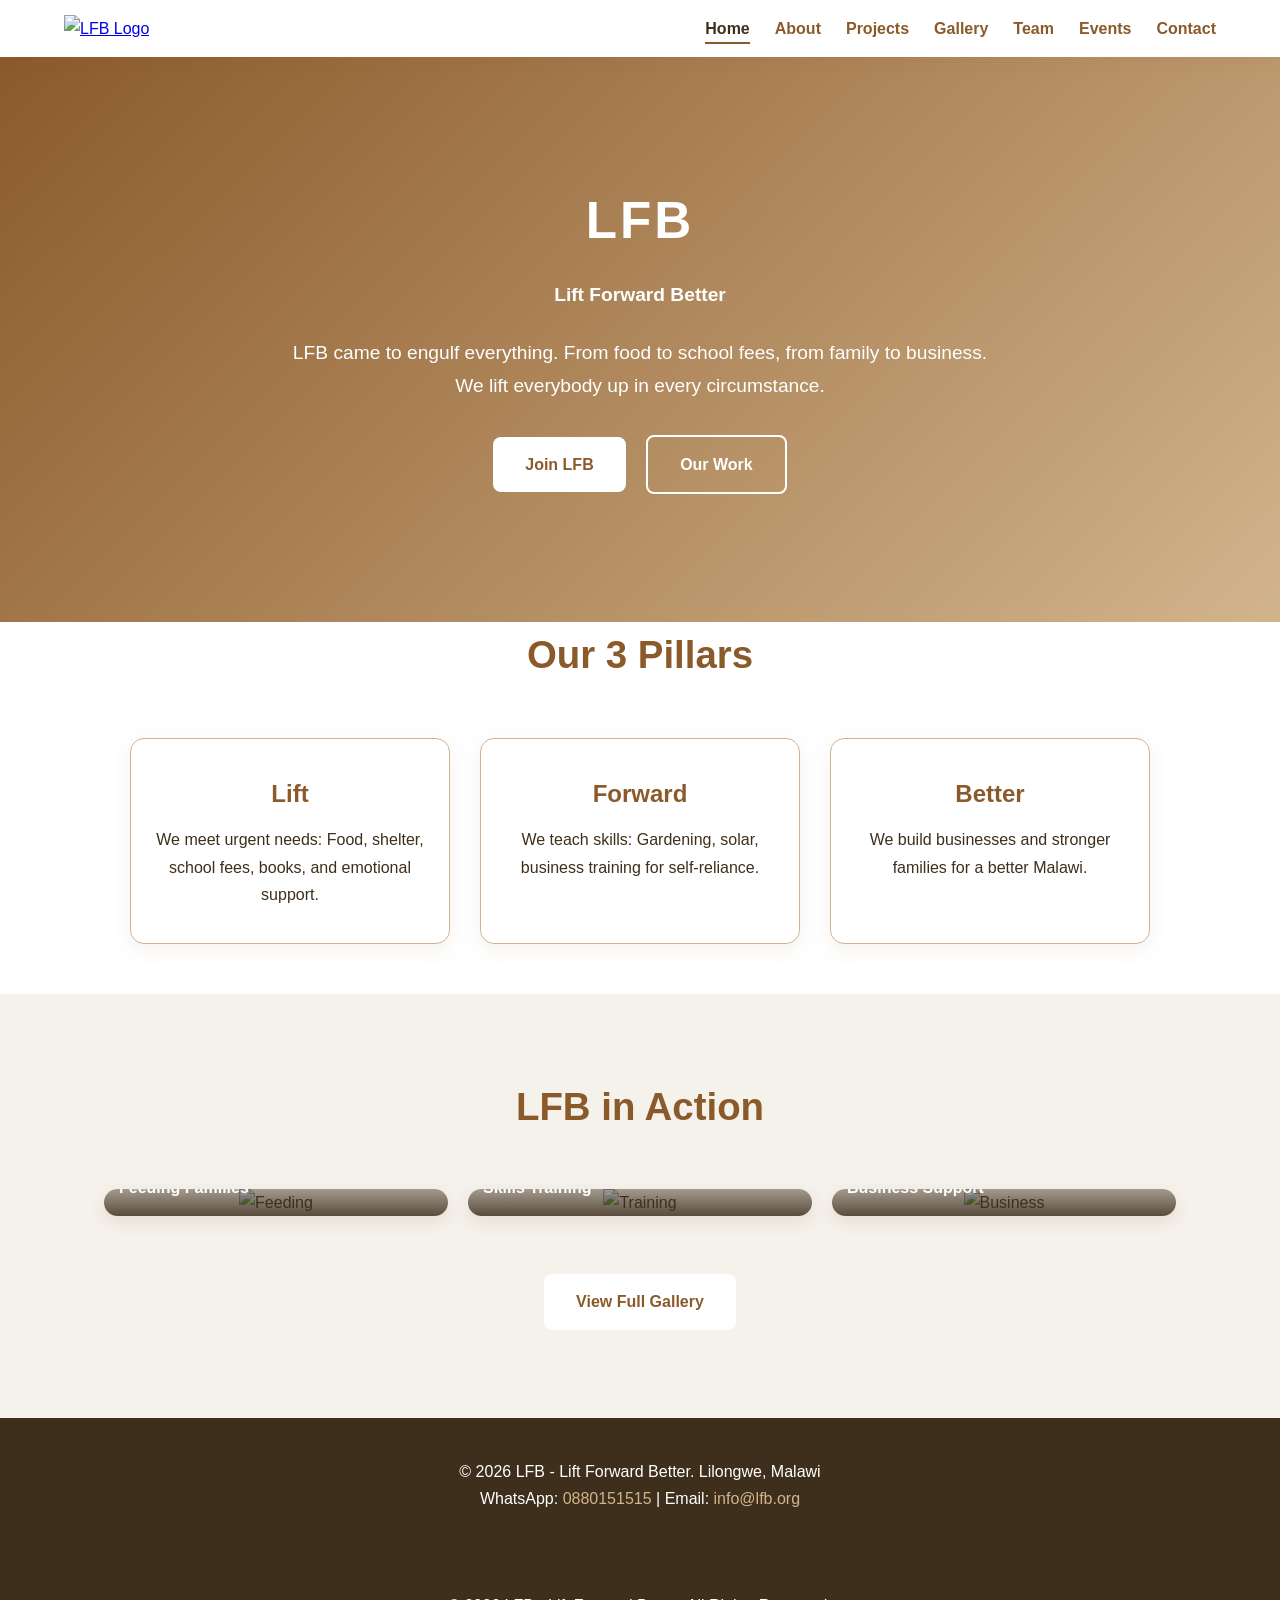
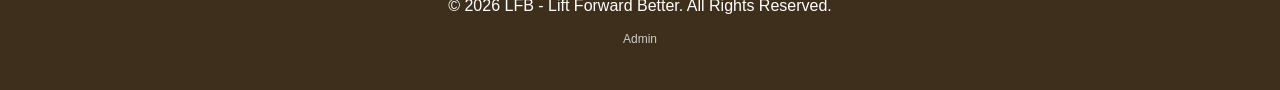
==== commit 9e77efb5: "Update index.html" ====
--- a/index.html
+++ b/index.html
@@ -59,3 +59,11 @@
   <script src="js/script.js"></script>
 </body>
 </html>
+<footer>
+  <div class="container">
+    <p>&copy; 2026 LFB - Lift Forward Better. All Rights Reserved.</p>
+    <p style="text-align:center; padding-top:10px; font-size:12px;">
+      <a href="admin.html" style="color:#ccc; text-decoration:none;">Admin</a>
+    </p>
+  </div>
+</footer>
--- a/css/style.css
+++ b/css/style.css
@@ -0,0 +1,139 @@
+:root {
+  --brown: #8B5A2B;
+  --light-brown: #D2B48C;
+  --cream: #F5F1EB;
+  --white: #FFFFFF;
+  --dark: #3E2F1C;
+}
+
+* { margin: 0; padding: 0; box-sizing: border-box; scroll-behavior: smooth; }
+
+body {
+  font-family: 'Segoe UI', Tahoma, Geneva, Verdana, sans-serif;
+  color: var(--dark);
+  background: var(--white);
+  line-height: 1.7;
+}
+
+.container { max-width: 1200px; margin: 0 auto; padding: 0 5%; }
+
+/* NAVBAR */
+nav {
+  background: var(--white);
+  box-shadow: 0 2px 15px rgba(139, 90, 43, 0.1);
+  padding: 15px 5%;
+  display: flex;
+  justify-content: space-between;
+  align-items: center;
+  position: sticky;
+  top: 0;
+  z-index: 1000;
+}
+nav .logo { height: 50px; }
+nav ul { list-style: none; display: flex; gap: 25px; flex-wrap: wrap; }
+nav ul li a {
+  text-decoration: none;
+  color: var(--brown);
+  font-weight: 600;
+  padding: 5px 0;
+  transition: all 0.3s;
+}
+nav ul li a:hover, nav ul li a.active { color: var(--dark); border-bottom: 2px solid var(--brown); }
+
+/* HEADER */
+header {
+  background: linear-gradient(135deg, var(--brown), var(--light-brown));
+  color: var(--white);
+  text-align: center;
+  padding: 120px 20px;
+}
+header h1 { font-size: 3.2rem; margin-bottom: 15px; letter-spacing: 3px; }
+header p { font-size: 1.2rem; margin-bottom: 25px; max-width: 700px; margin-left: auto; margin-right: auto; }
+
+.btn {
+  display: inline-block;
+  padding: 14px 32px;
+  margin: 8px;
+  border-radius: 8px;
+  text-decoration: none;
+  font-weight: 700;
+  transition: all 0.3s ease;
+  cursor: pointer;
+}
+.btn-primary { background: var(--white); color: var(--brown); }
+.btn-primary:hover { background: var(--cream); transform: translateY(-3px); }
+.btn-outline { background: transparent; color: var(--white); border: 2px solid var(--white); }
+.btn-outline:hover { background: var(--white); color: var(--brown); }
+
+section { padding: 80px 0; text-align: center; }
+.gray { background: var(--cream); }
+h2 { color: var(--brown); font-size: 2.4rem; margin-bottom: 20px; }
+
+/* CARDS */
+.cards { display: flex; gap: 30px; justify-content: center; flex-wrap: wrap; margin: 50px 0; }
+.card {
+  background: var(--white);
+  border: 1px solid var(--light-brown);
+  border-radius: 14px;
+  padding: 35px 25px;
+  width: 320px;
+  box-shadow: 0 6px 20px rgba(139, 90, 43, 0.08);
+  transition: transform 0.3s;
+}
+.card:hover { transform: translateY(-8px); }
+.card h3 { color: var(--brown); margin-bottom: 12px; font-size: 1.5rem; }
+.card ul { list-style: none; }
+.card ul li { margin: 8px 0; }
+
+/* GALLERY */
+.gallery-grid {
+  display: grid;
+  grid-template-columns: repeat(auto-fit, minmax(280px, 1fr));
+  gap: 20px;
+  margin: 50px 0;
+}
+.gallery-item {
+  position: relative;
+  border-radius: 14px;
+  overflow: hidden;
+  box-shadow: 0 6px 16px rgba(139, 90, 43, 0.12);
+  cursor: pointer;
+}
+.gallery-item img { width: 100%; height: 250px; object-fit: cover; transition: transform 0.4s; }
+.gallery-item:hover img { transform: scale(1.05); }
+.gallery-caption {
+  position: absolute;
+  bottom: 0;
+  left: 0;
+  right: 0;
+  background: linear-gradient(transparent, rgba(62, 47, 28, 0.85));
+  color: white;
+  padding: 15px;
+  font-weight: 600;
+  text-align: left;
+}
+
+/* TEAM */
+.team-grid { display: grid; grid-template-columns: repeat(auto-fit, minmax(250px, 1fr)); gap: 30px; margin-top: 50px; }
+.team-member img { width: 100%; height: 280px; object-fit: cover; border-radius: 14px; }
+.team-member h4 { color: var(--brown); margin-top: 15px; }
+
+/* CONTACT FORM */
+.contact-form { max-width: 600px; margin: 40px auto; text-align: left; }
+.contact-form input, .contact-form textarea {
+  width: 100%;
+  padding: 14px;
+  margin-bottom: 15px;
+  border: 1px solid var(--light-brown);
+  border-radius: 8px;
+  font-family: inherit;
+  font-size: 1rem;
+}
+
+footer {
+  background: var(--dark);
+  color: var(--white);
+  text-align: center;
+  padding: 40px 20px;
+}
+footer a { color: var(--light-brown); text-decoration: none; }
--- a/css/animations.css
+++ b/css/animations.css
@@ -0,0 +1,12 @@
+.card, .gallery-item, .team-member {
+  animation: fadeUp 0.8s ease forwards;
+  opacity: 0;
+}
+.card:nth-child(1) { animation-delay: 0.1s; }
+.card:nth-child(2) { animation-delay: 0.2s; }
+.card:nth-child(3) { animation-delay: 0.3s; }
+
+@keyframes fadeUp {
+  from { opacity: 0; transform: translateY(30px); }
+  to { opacity: 1; transform: translateY(0); }
+}
--- a/css/responsive.css
+++ b/css/responsive.css
@@ -0,0 +1,9 @@
+@media (max-width: 900px) {
+  nav { flex-direction: column; gap: 15px; }
+  nav ul { justify-content: center; gap: 12px; font-size: 0.9rem; }
+  header h1 { font-size: 2.2rem; }
+  header p { font-size: 1rem; }
+  .btn { display: block; width: 85%; margin: 10px auto; }
+  .cards { flex-direction: column; align-items: center; }
+  h2 { font-size: 1.8rem; }
+}
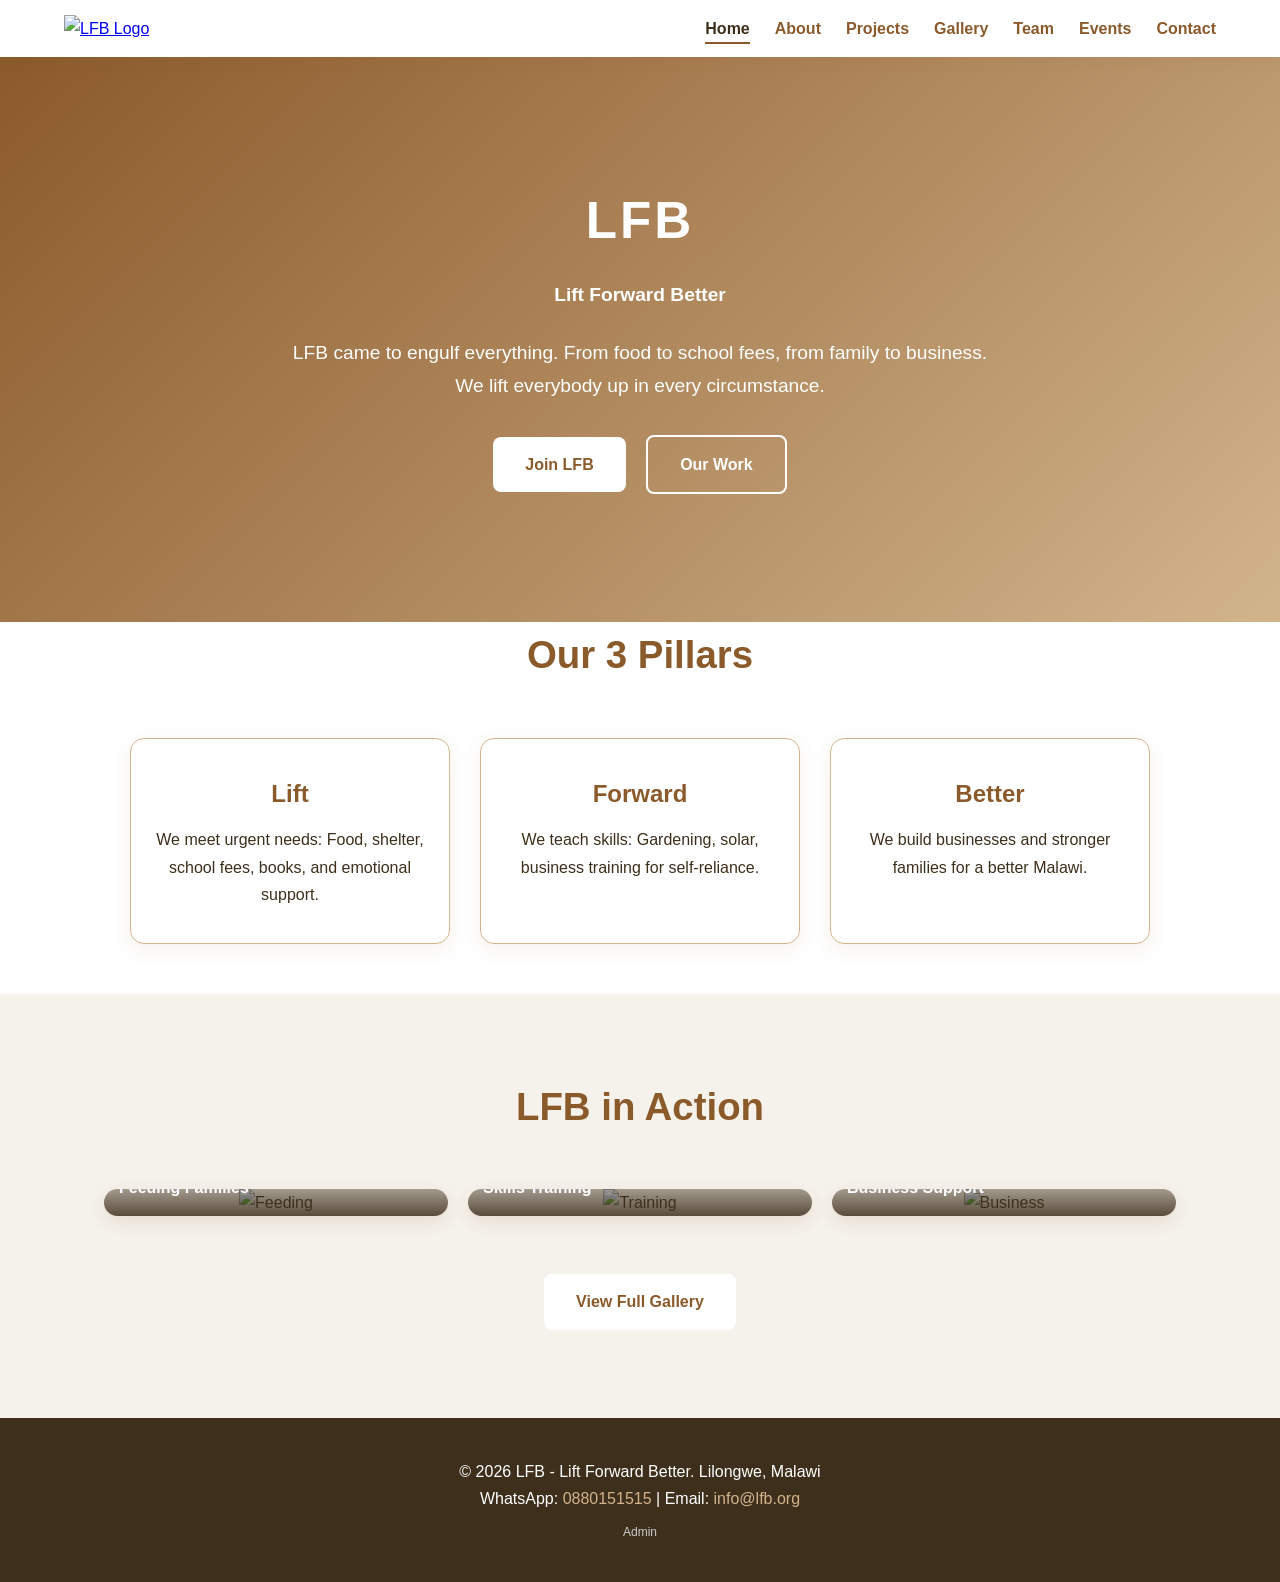
==== commit 8cd5a825: "Update index.html" ====
--- a/index.html
+++ b/index.html
@@ -53,17 +53,14 @@
   </section>
 
   <footer>
-    <p>© 2026 LFB - Lift Forward Better. Lilongwe, Malawi</p>
-    <p>WhatsApp: <a href="https://wa.me/265880151515">0880151515</a> | Email: <a href="mailto:info@lfb.org">info@lfb.org</a></p>
+    <div class="container">
+      <p>© 2026 LFB - Lift Forward Better. Lilongwe, Malawi</p>
+      <p>WhatsApp: <a href="https://wa.me/265880151515">0880151515</a> | Email: <a href="mailto:info@lfb.org">info@lfb.org</a></p>
+      <p style="text-align:center; padding-top:10px; font-size:12px;">
+        <a href="admin.html" style="color:#ccc; text-decoration:none;">Admin</a>
+      </p>
+    </div>
   </footer>
   <script src="js/script.js"></script>
 </body>
 </html>
-<footer>
-  <div class="container">
-    <p>&copy; 2026 LFB - Lift Forward Better. All Rights Reserved.</p>
-    <p style="text-align:center; padding-top:10px; font-size:12px;">
-      <a href="admin.html" style="color:#ccc; text-decoration:none;">Admin</a>
-    </p>
-  </div>
-</footer>
